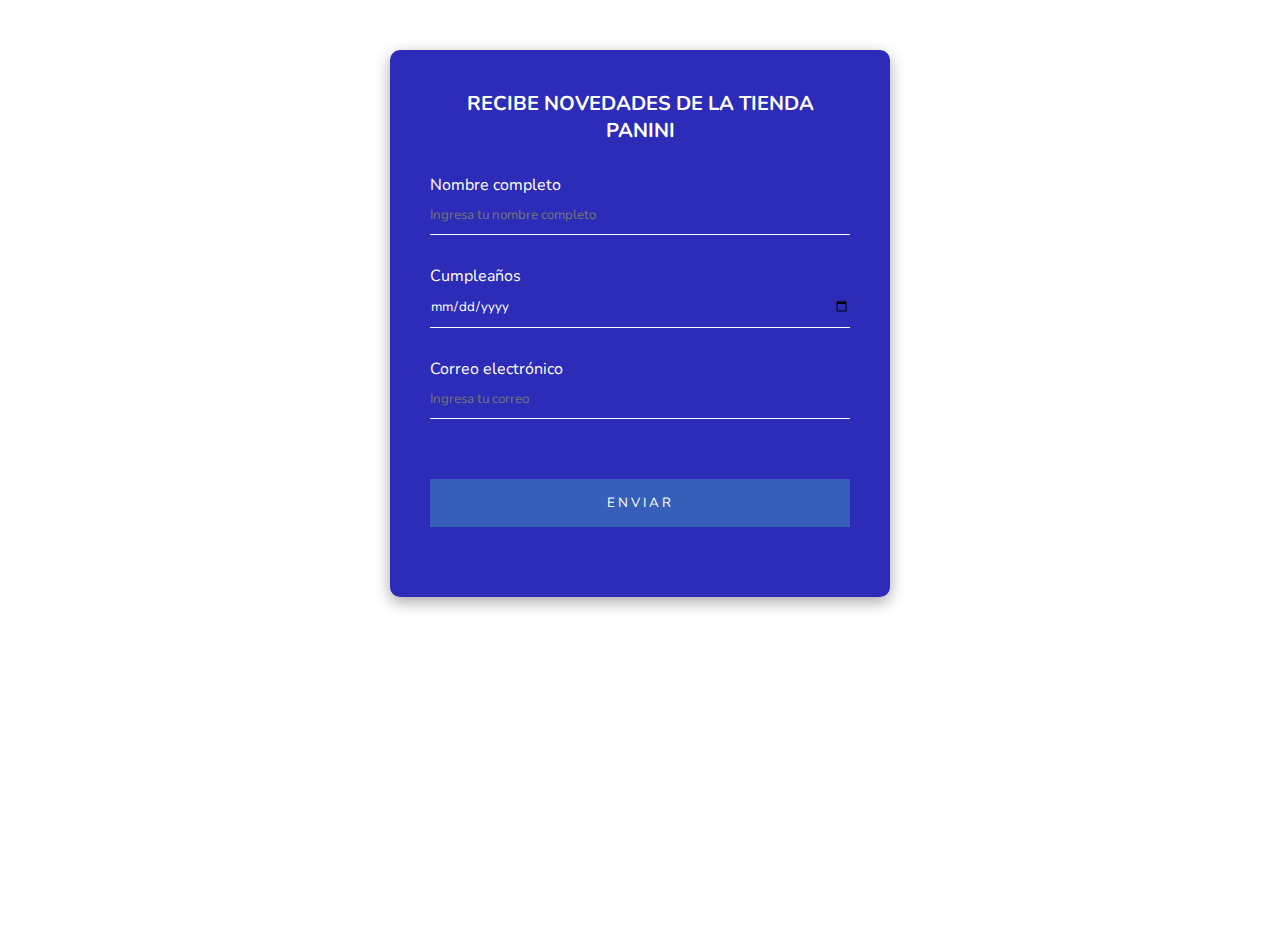
==== contacto.html @ d3d16360 "Prueba despliegue de sitio" ====
<!DOCTYPE html>
<html lang="en">
<head>
    <meta charset="UTF-8">
    <meta http-equiv="X-UA-Compatible" content="IE=edge">
    <meta name="viewport" content="width=device-width, initial-scale=1.0">
    <title>Contacto</title>
    <link rel="stylesheet" href="css/estilos.css">
</head>
<body>
    <main>
        <div class="contenedor-contacto">
            <h5>Recibe novedades de la tienda Panini</h5>
            <form method="get">
                <div class="elemento">
                    <label for="nombreCompleto">Nombre completo</label>
                    <input type="text" name="nombreCompleto" id="nombreCompleto" placeholder="Ingresa tu nombre completo">
                </div>
                <div class="elemento">
                    <label for="nacimiento">Cumpleaños</label>
                    <input type="date" name="nacimiento" id="nacimiento">
                </div>
                <div class="elemento">
                    <label for="email">Correo electrónico</label>
                    <input type="email" name="email" id="email" placeholder="Ingresa tu correo">
                </div>
                <div class="elemento">
                    <input type="submit" value="Enviar">
                </div>
            </form>
        </div>
    </main>
</body>
</html>
---- css/estilos.css ----
@import url('https://fonts.googleapis.com/css2?family=Nunito:wght@700&family=Sofia&display=swap');


*{
    box-sizing: border-box;
    margin: 0;
    padding: 0;
    font-family: 'Nunito', sans-serif;
}

header{
    display: flex;
    justify-content: space-between;
    align-items: center;
    padding: 10px 5%;
    background-color: #09097a;
}

.logo{
    width: 200px;
    height: 80px;
    cursor: pointer;
}

.nav_links{
    list-style: none;
}

.nav_links li{
    display: inline-block;
    padding: 0 20px;
}

header a{
    transition: all 0.3s ease 0s;
    text-decoration: none;
    color: beige;
    font-size: 20px;
}

header a:hover{
    color: red;
}

button{
    padding: 9px 25px;
    background-color: rgba(0,136,169,1);
    border: none;
    border-radius: 50px;
    cursor: pointer;
    font-size: 16px;
    color: antiquewhite;
}



section,main{
    width: 100%;
    min-height: 100vh;
}
div.subtitulo{
    color: white;
    position: relative;
    top: 60px;
    width: 20%;
    padding: 10px;
    margin: 10px;
    background-color: blueviolet;
    border-radius: 10px;
    text-align: center;
}


.contenedor_figuritas{
    top: 200px;
    position: relative;
}
.imagenAlbum{
    width: 30%;
}
.flex {
    display: flex;
    justify-content:space-around;
    flex-wrap: wrap;
    align-items: center;
}

.contenedor_mangas{
    top: 60px;
    position: relative;
}

.contenedor_mangas > div{
    padding: 5px;
    margin: 5px;
    border: 1px solid;
}

.contenedor_comics{
    top: 60px;
    position: relative;
}

/*Estilos contacto*/

.contenedor-contacto{
    margin: 50px auto;
    max-width: 500px;
    padding: 40px;
    background:#2c2cb9;
    border-radius: 10px;
    box-shadow: rgba(0, 0, 0, 0.35) 0px 5px 15px;
}

.contenedor-contacto h5{
    margin: 0 0 30px;
    padding: 0;
    font-size: 20px;
    color:white;
    text-align: center;
    text-transform: uppercase;
}

.contenedor-contacto .elemento label{
    color: #fff;
}
.contenedor-contacto .elemento input{
    width: 100%;
    padding: 10px 0;
    color: #fff;
    background: transparent;
    border: none;
    border-bottom: 1px solid #fff;
    margin-bottom: 30px;
}

.contenedor-contacto .elemento input[type="submit"]{
    background-color: #355fb9;
    border: none;
    letter-spacing: 3px;
    text-transform: uppercase;
    cursor: pointer;
    padding: 15px;
    margin-top: 30px;
}

.contenedor-contacto .elemento input[type="submit"]:hover{
    background-color: #3b6cd4;
    text-decoration: underline;
}
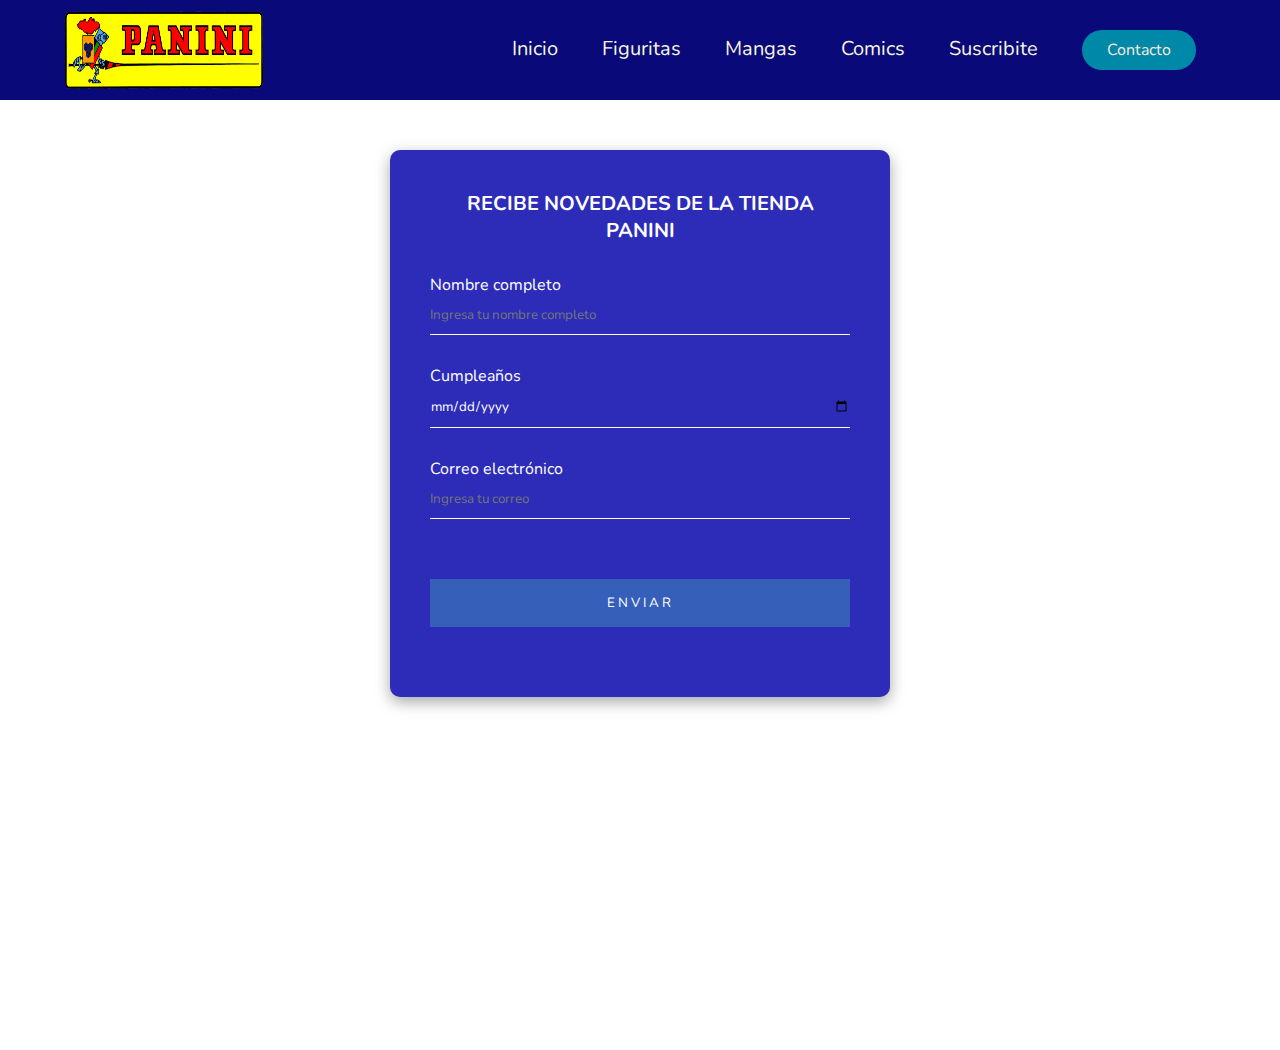
==== commit 8d0e0c87: "Despliegue del sitio" ====
--- a/contacto.html
+++ b/contacto.html
@@ -8,6 +8,19 @@
     <link rel="stylesheet" href="css/estilos.css">
 </head>
 <body>
+    <header>
+        <img class="logo" src="img/Logo_panini.png" alt="">
+        <nav>
+            <ul class="nav_links">
+                <li> <a href="index.html">Inicio</a></li>
+                <li><a href="#figuritas">Figuritas</a></li>
+                <li><a href="#mangas">Mangas</a></li>
+                <li><a href="#comics">Comics</a></li>
+                <li><a href="contacto.html">Suscribite</a></li>
+                <li> <a href="mailto:jmolina@digicard.net?subject=Contacto&body=Estoy interesado en el producto...."><button>Contacto</button></a></li>
+            </ul>
+        </nav>
+    </header>
     <main>
         <div class="contenedor-contacto">
             <h5>Recibe novedades de la tienda Panini</h5>
